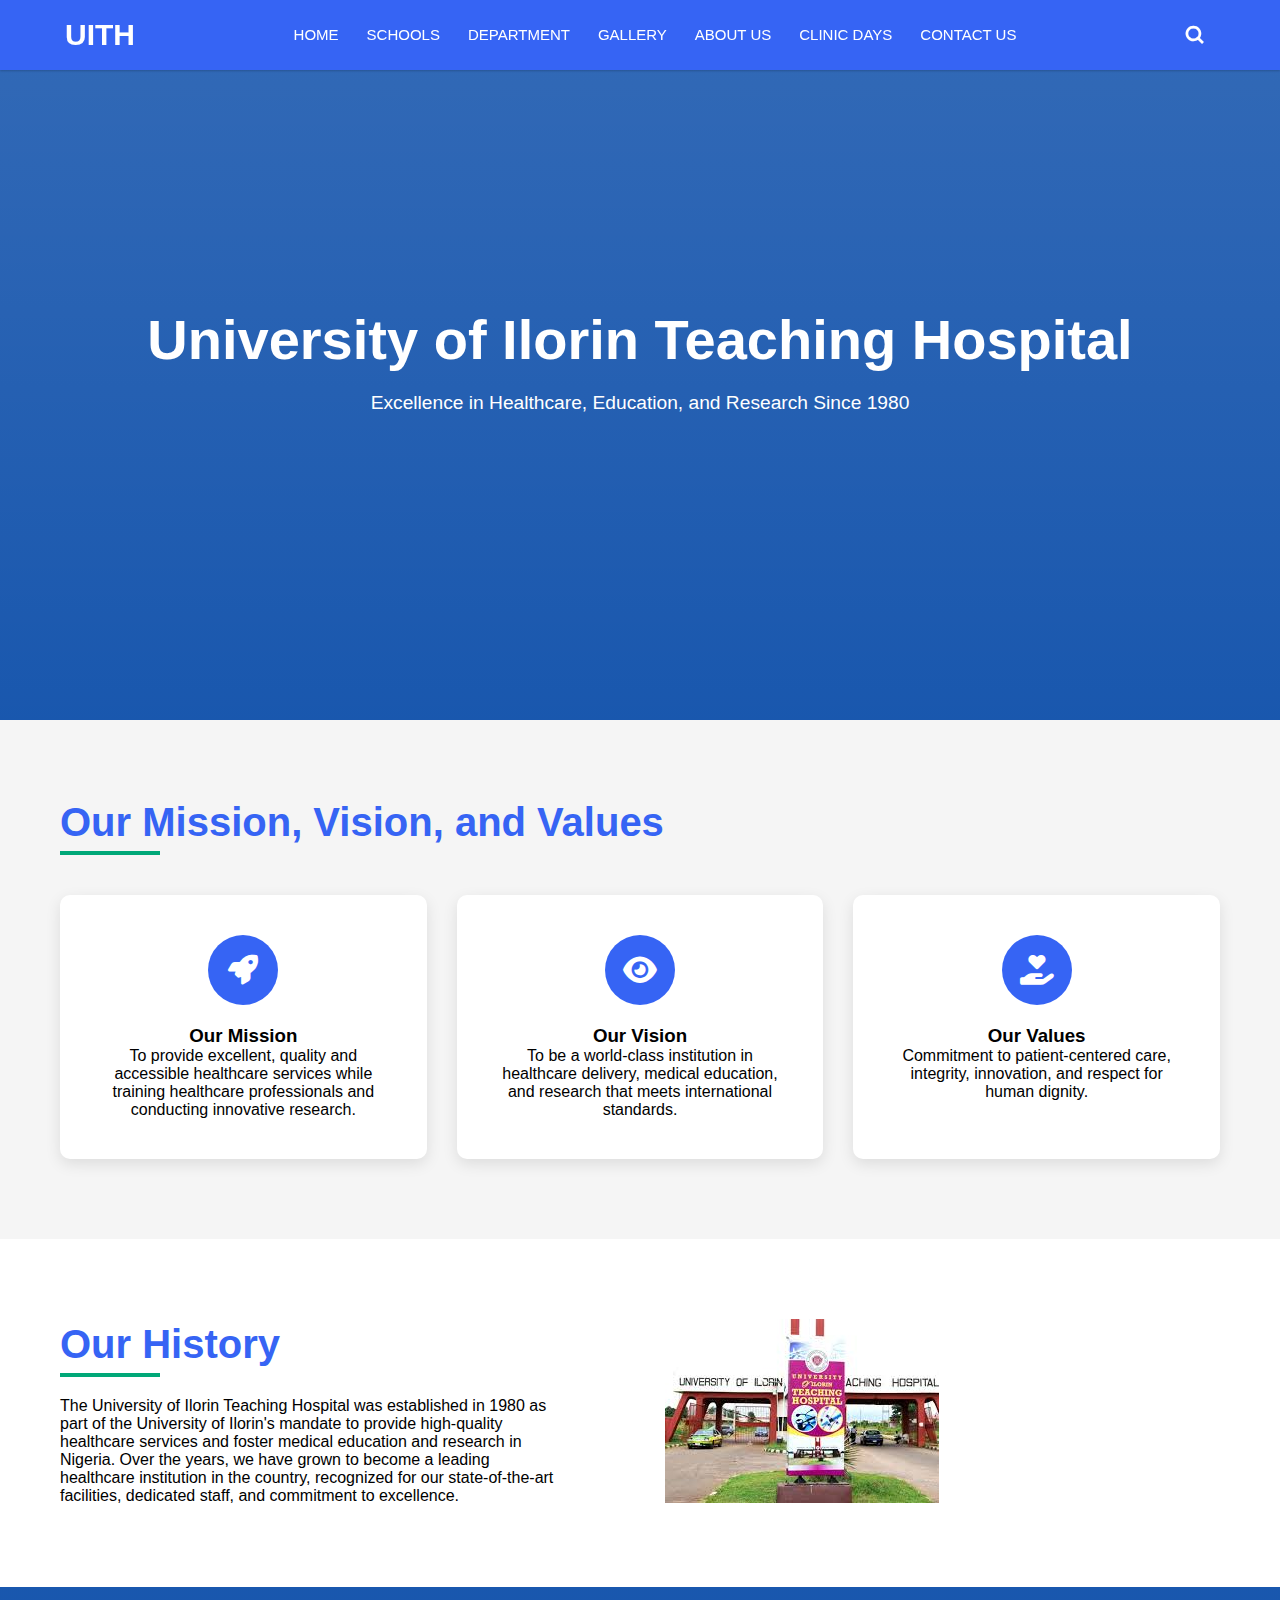
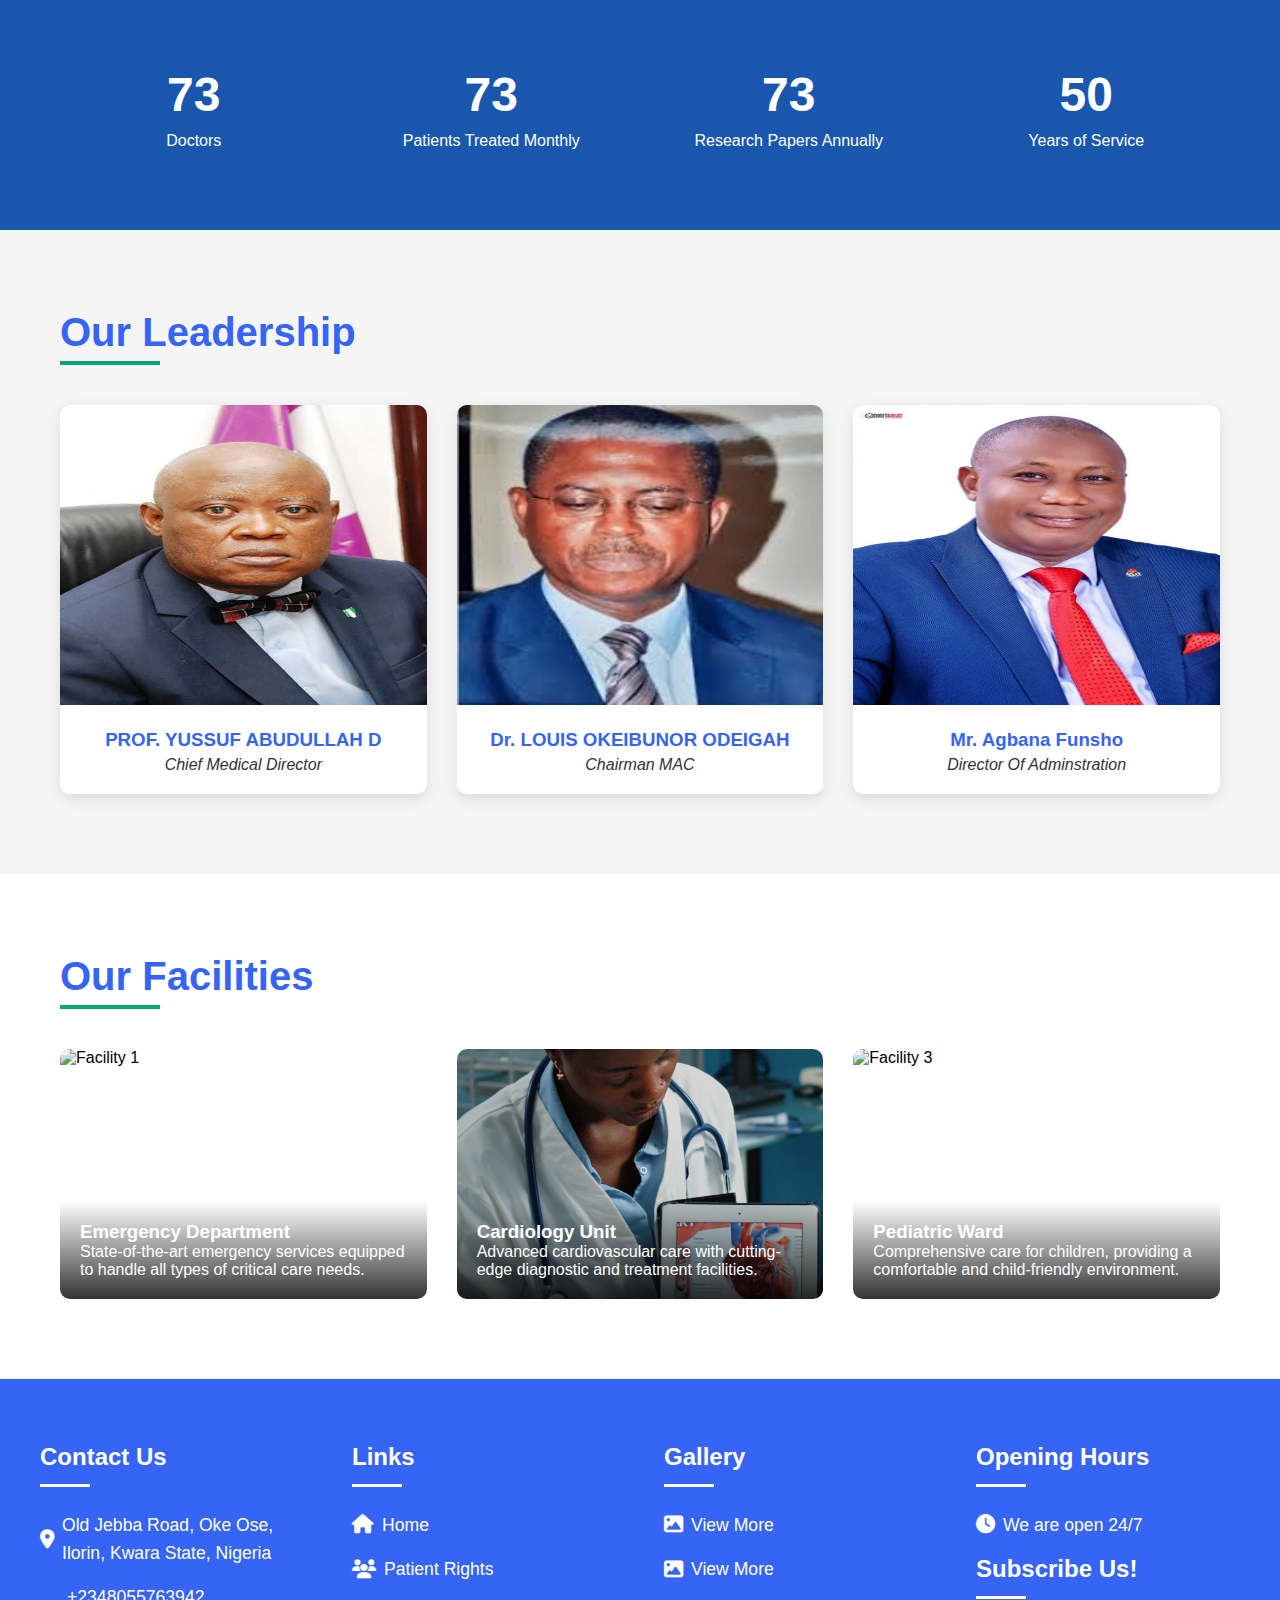
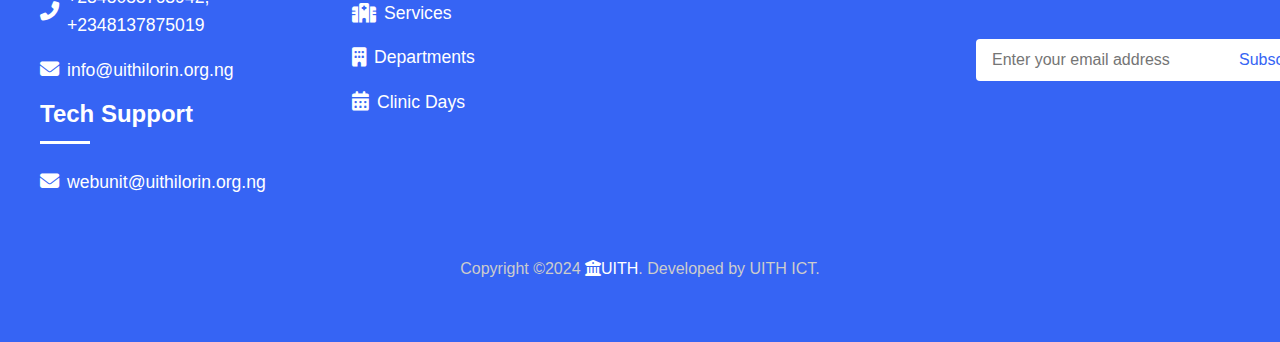
==== aboutus.html @ 9eda9fde "first commit" ====
<!DOCTYPE html>
<html lang="en">
<head>
    <meta charset="UTF-8">
    <meta name="viewport" content="width=device-width, initial-scale=1.0">
    <title>About Us - University of Ilorin Teaching Hospital</title>
    <!-- Font Awesome -->
    <link rel="stylesheet" href="https://cdnjs.cloudflare.com/ajax/libs/font-awesome/6.5.1/css/all.min.css">
    <!-- AOS Library for animations -->
    <link rel="stylesheet" href="https://cdnjs.cloudflare.com/ajax/libs/aos/2.3.4/aos.css">
    <link rel="stylesheet" href="./css/aboutus.css">
    <link href='https://unpkg.com/boxicons@2.0.7/css/boxicons.min.css' rel='stylesheet'>
    <link rel="stylesheet" href="https://cdnjs.cloudflare.com/ajax/libs/font-awesome/5.15.3/css/all.min.css" integrity="sha512-iBBXm8fW90+nuLcSKlbmrPcLa0OT92xO1BIsZ+ywDWZCvqsWgccV3gFoRBv0z+8dLJgyAHIhR35VZc2oM/gI1w==" crossorigin="anonymous" referrerpolicy="no-referrer" />
    <style>
       
    </style>
</head>
<body>
    <nav>
        <div class="navbar">
          <i class='bx bx-menu'></i>
          <div class="logo"><a href="#">UITH</a></div>
          <div class="nav-links">
            <div class="sidebar-logo">
              <span class="logo-name">UITH</span>
              <i class='bx bx-x' ></i>
            </div>
            <ul class="links">
              <li><a href="./index.html">HOME</a></li>
              <li>
                <a href="./schools.html">SCHOOLS</a>
              </li>
              <li>
                <a href="./department.html">DEPARTMENT</a>
              </li>
              <li>
                <a href="./gallery.html">GALLERY</a>
              </li>
              <li><a href="./aboutus.html">ABOUT US</a></li>
              <li><a href="./clinicdays.html">CLINIC DAYS</a></li>
              <li><a href="./contactus.html">CONTACT US</a></li>
            </ul>
          </div>
          <div class="search-box">
            <i class='bx bx-search'></i>
            <div class="input-box">
              <input type="text" placeholder="Search...">
            </div>
          </div>
        </div>
      </nav>
  
    <section class="hero">
        <div class="hero-content">
            <h1 data-aos="fade-up">University of Ilorin Teaching Hospital</h1>
            <p data-aos="fade-up">Excellence in Healthcare, Education, and Research Since 1980</p>
        </div>
    </section>


    <section class="mvv-section">
        <div class="container">
            <h2 class="section-title" >Our Mission, Vision, and Values</h2>
            <div class="mvv-grid">
                <div class="mvv-card">
                    <div class="mvv-icon">
                        <i class="fas fa-rocket"></i>
                    </div>
                    <h3>Our Mission</h3>
                    <p>To provide excellent, quality and accessible healthcare services while training healthcare professionals and conducting innovative research.</p>
                </div>
                <div class="mvv-card">
                    <div class="mvv-icon">
                        <i class="fas fa-eye"></i>
                    </div>
                    <h3>Our Vision</h3>
                    <p>To be a world-class institution in healthcare delivery, medical education, and research that meets international standards.</p>
                </div>
                <div class="mvv-card"  >
                    <div class="mvv-icon">
                        <i class="fas fa-hand-holding-heart"></i>
                    </div>
                    <h3>Our Values</h3>
                    <p>Commitment to patient-centered care, integrity, innovation, and respect for human dignity.</p>
                </div>
            </div>
        </div>
    </section>

   
    <section class="history-section">
        <div class="container">
            <div class="history-content">
                <div class="history-text">
                    <h2 class="section-title">Our History</h2>
                    <p>The University of Ilorin Teaching Hospital was established in 1980 as part of the University of Ilorin's mandate to provide high-quality healthcare services and foster medical education and research in Nigeria. Over the years, we have grown to become a leading healthcare institution in the country, recognized for our state-of-the-art facilities, dedicated staff, and commitment to excellence.</p>
                </div>
                <div class="history-image">
                    <img src="./images/uith.jpeg" alt="Hospital History Image" loading="lazy">
                </div>
            </div>
        </div>
    </section>

 
    <section class="stats-section">
        <div class="container">
            <div class="stats-grid">
                <div class="stat-item" data-aos="fade-up">
                    <h3 class="counter" data-target="500">0</h3>
                    <p>Doctors</p>
                </div>
                <div class="stat-item" data-aos="fade-up" data-aos-delay="200">
                    <h3 class="counter" data-target="2000">0</h3>
                    <p>Patients Treated Monthly</p>
                </div>
                <div class="stat-item" data-aos="fade-up" data-aos-delay="400">
                    <h3 class="counter" data-target="100">0</h3>
                    <p>Research Papers Annually</p>
                </div>
                <div class="stat-item" data-aos="fade-up" data-aos-delay="600">
                    <h3 class="counter" data-target="50">0</h3>
                    <p>Years of Service</p>
                </div>
            </div>
        </div>
    </section>

   
    <section class="leadership-section">
        <div class="container">
            <h2 class="section-title" data-aos="fade-up">Our Leadership</h2>
            <div class="leadership-grid">
                <div class="leader-card" data-aos="fade-up">
                    <div class="leader-image">
                        <img src="./images/DSC_22151.jpg" alt="CMD" loading="lazy">
                    </div>
                    <div class="leader-info">
                        <h3>PROF. YUSSUF ABUDULLAH D</h3>
                        <p>Chief Medical Director</p>
                    </div>
                </div>
                <div class="leader-card" data-aos="fade-up" data-aos-delay="200">
                    <div class="leader-image">
                        <img src="./images/Dr._Louis_Okeibunor_Odeigah.jpeg" alt="DMD" loading="lazy">
                    </div>
                    <div class="leader-info">
                        <h3>Dr. LOUIS OKEIBUNOR ODEIGAH</h3>
                        <p>Chairman MAC</p>
                    </div>
                </div>
                <div class="leader-card" data-aos="fade-up" data-aos-delay="400">
                    <div class="leader-image">
                        <img src="./images/d_a.jpg" alt="Admin" loading="lazy">
                    </div>
                    <div class="leader-info">
                        <h3>Mr. Agbana Funsho</h3>
                        <p>Director Of Adminstration</p>
                    </div>
                </div>
            </div>
        </div>
    </section>

  
    <section class="facilities-section">
        <div class="container">
            <h2 class="section-title" data-aos="fade-up">Our Facilities</h2>
            <div class="facilities-grid">
                <div class="facility-card" data-aos="fade-up">
                    <img src="./images/side-view-man-sitting-ambulance-car.jpg" alt="Facility 1" loading="lazy">
                    <div class="facility-overlay">
                        <h3>Emergency Department</h3>
                        <p>State-of-the-art emergency services equipped to handle all types of critical care needs.</p>
                    </div>
                </div>
                <div class="facility-card" data-aos="fade-up" data-aos-delay="200">
                    <img src="./images/cardiology.jpg" alt="Facility 2" loading="lazy">
                    <div class="facility-overlay">
                        <h3>Cardiology Unit</h3>
                        <p>Advanced cardiovascular care with cutting-edge diagnostic and treatment facilities.</p>
                    </div>
                </div>
                <div class="facility-card" data-aos="fade-up" data-aos-delay="400">
                    <img src="./images/paed.jpg" alt="Facility 3" loading="lazy">
                    <div class="facility-overlay">
                        <h3>Pediatric Ward</h3>
                        <p>Comprehensive care for children, providing a comfortable and child-friendly environment.</p>
                    </div>
                </div>
            </div>
        </div>
    </section>
    <footer class="footer">
        <div class="footer-content">
          <div class="footer-section">
            <h3>Contact Us</h3>
            <p><i class="fas fa-map-marker-alt"></i>Old Jebba Road, Oke Ose, Ilorin, Kwara State, Nigeria</p>
            <p><i class="fas fa-phone-alt"></i>+2348055763942, +2348137875019</p>
            <p><i class="fas fa-envelope"></i>info@uithilorin.org.ng</p>
            <h3>Tech Support</h3>
            <p><i class="fas fa-envelope"></i>webunit@uithilorin.org.ng</p>
          </div>
          <div class="footer-section">
            <h3>Links</h3>
            <ul>
              <li><a href="#"><i class="fas fa-home"></i>Home</a></li>
              <li><a href="#"><i class="fas fa-users"></i>Patient Rights</a></li>
              <li><a href="./ourservices.html"><i class="fas fa-hospital-alt"></i>Services</a></li>
              <li><a href="./department.html"><i class="fas fa-building"></i>Departments</a></li>
              <li><a href="./clinicdays.html"><i class="fas fa-calendar-alt"></i>Clinic Days</a></li>
            </ul>
          </div>
          <div class="footer-section">
            <h3>Gallery</h3>
            <p><i class="fas fa-image"></i>View More</p>
            <p><i class="fas fa-image"></i>View More</p>
          </div>
          <div class="footer-section">
            <h3>Opening Hours</h3>
            <p><i class="fas fa-clock"></i>We are open 24/7</p>
            <h3>Subscribe Us!</h3>
            <div class="subscribe-form">
              <input style="outline: none;" type="email" placeholder="Enter your email address" />
              <button>Subscribe</button>
            </div>
          </div>
        </div>
        <div class="footer-bottom">
          Copyright &copy;2024 <a href="#"><i class="fas fa-university"></i>UITH</a>. Developed by UITH ICT.
        </div>
      </footer>


    <script src="https://cdnjs.cloudflare.com/ajax/libs/aos/2.3.4/aos.js"></script>
    <script>
        AOS.init();
    </script>
    <script src="./script.js"></script>
  
    <script>
        document.querySelectorAll('.counter').forEach(counter => {
            const updateCount = () => {
                const target = +counter.getAttribute('data-target');
                const count = +counter.innerText;
                const increment = target / 3000; 
                if (count < target) {
                    counter.innerText = Math.ceil(count + increment);
                    setTimeout(updateCount, 10);
                } else {
                    counter.innerText = target;
                }
            };
            updateCount();
        });
    </script>
</body>
</html>
---- css/aboutus.css ----
:root {
    --primary: #0045a5;
    --secondary: #00a878;
    --dark: #1a1a1a;
    --light: #ffffff;
    --gray: #f5f5f5;
    --text: #333333;
}
@import url('https://fonts.googleapis.com/css2?family=Poppins:wght@200;300;400;500;600;700&display=swap');
*{
  margin: 0;
  padding: 0;
  box-sizing: border-box;
  font-family: 'Poppins', sans-serif;
}

nav{
    position: fixed;
    top: 0;
    left: 0;
    width: 100%;
    height: 100%;
    height: 70px;
    background: #3664F4;
    box-shadow: 0 1px 2px rgba(0, 0, 0, 0.2);
    z-index: 99;
  }
  nav .navbar{
    height: 100%;
    max-width: 1250px;
    width: 100%;
    display: flex;
    align-items: center;
    justify-content: space-between;
    margin: auto;
  
    padding: 0 50px;
  }
  .navbar .logo a{
    font-size: 30px;
    color: #fff;
    text-decoration: none;
    font-weight: 600;
  }
  nav .navbar .nav-links{
    line-height: 70px;
    height: 100%;
  }
  nav .navbar .links{
    display: flex;
  }
  nav .navbar .links li{
    position: relative;
    display: flex;
    align-items: center;
    justify-content: space-between;
    list-style: none;
    padding: 0 14px;
  }
  nav .navbar .links li a{
    height: 100%;
    text-decoration: none;
    white-space: nowrap;
    color: #fff;
    font-size: 15px;
    font-weight: 500;
  }
  .links li:hover .htmlcss-arrow,
  .links li:hover .js-arrow{
    transform: rotate(180deg);
    }
  
  nav .navbar .links li .arrow{
   
    height: 100%;
    width: 22px;
    line-height: 70px;
    text-align: center;
    display: inline-block;
    color: #fff;
    transition: all 0.3s ease;
  }
  nav .navbar .links li .sub-menu{
    position: absolute;
    top: 70px;
    left: 0;
    line-height: 40px;
    background: #3664F4;
    box-shadow: 0 1px 2px rgba(0, 0, 0, 0.2);
    border-radius: 0 0 4px 4px;
    display: none;
    z-index: 2;
  }
  nav .navbar .links li:hover .htmlCss-sub-menu,
  nav .navbar .links li:hover .js-sub-menu{
    display: block;
  }
  .navbar .links li .sub-menu li{
    padding: 0 22px;
    border-bottom: 1px solid rgba(255,255,255,0.1);
  }
  .navbar .links li .sub-menu a{
    color: #fff;
    font-size: 15px;
    font-weight: 500;
  }
  .navbar .links li .sub-menu .more-arrow{
    line-height: 40px;
  }
  .navbar .links li .htmlCss-more-sub-menu{
    
  }
  .navbar .links li .sub-menu .more-sub-menu{
    position: absolute;
    top: 0;
    left: 100%;
    border-radius: 0 4px 4px 4px;
    z-index: 1;
    display: none;
  }
  .links li .sub-menu .more:hover .more-sub-menu{
    display: block;
  }
  .navbar .search-box{
    position: relative;
     height: 40px;
    width: 40px;
  }
  .navbar .search-box i{
    position: absolute;
    height: 100%;
    width: 100%;
    line-height: 40px;
    text-align: center;
    font-size: 22px;
    color: #fff;
    font-weight: 600;
    cursor: pointer;
    transition: all 0.3s ease;
  }
  .navbar .search-box .input-box{
    position: absolute;
    right: calc(100% - 40px);
    top: 80px;
    height: 60px;
    width: 300px;
    background: #3664F4;
    border-radius: 6px;
    opacity: 0;
    pointer-events: none;
    transition: all 0.4s ease;
  }
  .navbar.showInput .search-box .input-box{
    top: 65px;
    opacity: 1;
    pointer-events: auto;
    background: #3664F4;
  }
  .search-box .input-box::before{
    content: '';
    position: absolute;
    height: 20px;
    width: 20px;
    background: #3664F4;
    right: 10px;
    top: -6px;
    transform: rotate(45deg);
  }
  .search-box .input-box input{
    position: absolute;
    top: 50%;
    left: 50%;
    border-radius: 4px;
    transform: translate(-50%, -50%);
    height: 35px;
    width: 280px;
    outline: none;
    padding: 0 15px;
    font-size: 16px;
    border: none;
  }
  .navbar .nav-links .sidebar-logo{
    display: none;
  }
  .navbar .bx-menu{
    display: none;
  }
  @media (max-width:920px) {
    nav .navbar{
      max-width: 100%;
      padding: 0 25px;
    }
  
    nav .navbar .logo a{
      font-size: 27px;
    }
    nav .navbar .links li{
      padding: 0 10px;
      white-space: nowrap;
    }
    nav .navbar .links li a{
      font-size: 15px;
    }
  }
  @media (max-width:800px){
    nav{
    
    }
    .navbar .bx-menu{
      display: block;
    }
    nav .navbar .nav-links{
      position: fixed;
      top: 0;
      left: -100%;
      display: block;
      max-width: 270px;
      width: 100%;
      background:  #3664F4;
      line-height: 40px;
      padding: 20px;
      box-shadow: 0 5px 10px rgba(0, 0, 0, 0.2);
      transition: all 0.5s ease;
      z-index: 1000;
    }
    .navbar .nav-links .sidebar-logo{
      display: flex;
      align-items: center;
      justify-content: space-between;
    }
    .sidebar-logo .logo-name{
      font-size: 25px;
      color: #fff;
    }
      .sidebar-logo  i,
      .navbar .bx-menu{
        font-size: 25px;
        color: #fff;
      }
    nav .navbar .links{
      display: block;
      margin-top: 20px;
    }
    nav .navbar .links li .arrow{
      line-height: 40px;
    }
  nav .navbar .links li{
      display: block;
    }
  nav .navbar .links li .sub-menu{
    position: relative;
    top: 0;
    box-shadow: none;
    display: none;
  }
  nav .navbar .links li .sub-menu li{
    border-bottom: none;
  
  }
  .navbar .links li .sub-menu .more-sub-menu{
    display: none;
    position: relative;
    left: 0;
  }
  .navbar .links li .sub-menu .more-sub-menu li{
    display: flex;
    align-items: center;
    justify-content: space-between;
  }
  .links li:hover .htmlcss-arrow,
  .links li:hover .js-arrow{
    transform: rotate(0deg);
    }
    .navbar .links li .sub-menu .more-sub-menu{
      display: none;
    }
    .navbar .links li .sub-menu .more span{
      
      display: flex;
      align-items: center;
      
    }
  
    .links li .sub-menu .more:hover .more-sub-menu{
      display: none;
    }
    nav .navbar .links li:hover .htmlCss-sub-menu,
    nav .navbar .links li:hover .js-sub-menu{
      display: none;
    }
  .navbar .nav-links.show1 .links .htmlCss-sub-menu,
    .navbar .nav-links.show3 .links .js-sub-menu,
    .navbar .nav-links.show2 .links .more .more-sub-menu{
        display: block;
      }
      .navbar .nav-links.show1 .links .htmlcss-arrow,
      .navbar .nav-links.show3 .links .js-arrow{
          transform: rotate(180deg);
  }
      .navbar .nav-links.show2 .links .more-arrow{
        transform: rotate(90deg);
      }
  }
  @media (max-width:370px){
    nav .navbar .nav-links{
    max-width: 100%;
  } 
  }
  :root {
    --primary: #3664F4;
    --primary-dark: #85aaf5;
    --primary-light: #4b7af5;
    --accent: #f4a536;
    --gradient-overlay: linear-gradient(
        135deg, 
        rgba(250, 251, 253, 0.95), 
        rgba(54, 100, 244, 0.85),
        rgba(75, 122, 245, 0.75)
    );
  }
.hero {
    position: relative;
    height: 80vh;
    background: linear-gradient(rgba(0, 69, 165, 0.8), rgba(0, 69, 165, 0.9)),
                url('/api/placeholder/1920/1080') center/cover;
    display: flex;
    align-items: center;
    justify-content: center;
    text-align: center;
    color: var(--light);
    padding: 0 20px;
}

.hero-content h1 {
    font-size: 3.5rem;
    margin-bottom: 20px;
    font-weight: 700;
}

.hero-content p {
    font-size: 1.2rem;
    max-width: 800px;
    margin: 0 auto;
}

/* Mission Vision Values Section */
.mvv-section {
    padding: 80px 0;
    background: var(--gray);
}

.container {
    max-width: 1200px;
    margin: 0 auto;
    padding: 0 20px;
}

.mvv-grid {
    display: grid;
    grid-template-columns: repeat(3, 1fr);
    gap: 30px;
    margin-top: 50px;
}

.mvv-card {
    background: var(--light);
    padding: 40px;
    border-radius: 10px;
    box-shadow: 0 5px 15px rgba(0,0,0,0.1);
    text-align: center;
    transition: transform 0.3s ease;
}

.mvv-card:hover {
    transform: translateY(-10px);
}

.mvv-icon {
    width: 70px;
    height: 70px;
    background: var(--primary);
    border-radius: 50%;
    display: flex;
    align-items: center;
    justify-content: center;
    margin: 0 auto 20px;
}

.mvv-icon i {
    color: var(--light);
    font-size: 30px;
}

/* History Section */
.history-section {
    padding: 80px 0;
}

.history-content {
    display: grid;
    grid-template-columns: 1fr 1fr;
    gap: 50px;
    align-items: center;
}

.history-text {
    padding-right: 50px;
}

.section-title {
    color: var(--primary);
    font-size: 2.5rem;
    margin-bottom: 30px;
    position: relative;
}

.section-title::after {
    content: '';
    position: absolute;
    left: 0;
    bottom: -10px;
    width: 100px;
    height: 4px;
    background: var(--secondary);
}

/* Stats Section */
.stats-section {
    padding: 80px 0;
    background: linear-gradient(rgba(0, 69, 165, 0.9), rgba(0, 69, 165, 0.9)),
                url('/api/placeholder/1920/1080') center/cover fixed;
    color: var(--light);
}

.stats-grid {
    display: grid;
    grid-template-columns: repeat(4, 1fr);
    gap: 30px;
    text-align: center;
}

.stat-item h3 {
    font-size: 3rem;
    margin-bottom: 10px;
}

/* Leadership Section */
.leadership-section {
    padding: 80px 0;
    background: var(--gray);
}

.leadership-grid {
    display: grid;
    grid-template-columns: repeat(3, 1fr);
    gap: 30px;
    margin-top: 50px;
}

.leader-card {
    background: var(--light);
    border-radius: 10px;
    overflow: hidden;
    box-shadow: 0 5px 15px rgba(0,0,0,0.1);
}

.leader-image img {
    width: 370px;
    height: 300px;
    background: #ddd;
}

.leader-info {
    padding: 20px;
    text-align: center;
}

.leader-info h3 {
    color: var(--primary);
    margin-bottom: 5px;
}

.leader-info p {
    color: var(--text);
    font-style: italic;
}

/* Facilities Section */
.facilities-section {
    padding: 80px 0;
}

.facilities-grid {
    display: grid;
    grid-template-columns: repeat(3, 1fr);
    gap: 30px;
    margin-top: 50px;
}

.facility-card {
    position: relative;
    height: 250px;
    border-radius: 10px;
    overflow: hidden;
}

.facility-card img {
    width: 100%;
    height: 100%;
    object-fit: cover;
}

.facility-overlay {
    position: absolute;
    bottom: 0;
    left: 0;
    right: 0;
    background: linear-gradient(transparent, rgba(0,0,0,0.8));
    padding: 20px;
    color: var(--light);
}

/* Responsive Design */
@media (max-width: 1024px) {
    .mvv-grid,
    .stats-grid,
    .leadership-grid,
    .facilities-grid {
        grid-template-columns: repeat(2, 1fr);
    }
}

@media (max-width: 768px) {
    .hero-content h1 {
        font-size: 2.5rem;
    }

    .history-content {
        grid-template-columns: 1fr;
    }

    .history-text {
        padding-right: 0;
    }

    .stats-grid {
        grid-template-columns: repeat(2, 1fr);
    }
}

@media (max-width: 480px) {
    .mvv-grid,
    .leadership-grid,
    .facilities-grid {
        grid-template-columns: 1fr;
    }

    .hero-content h1 {
        font-size: 2rem;
    }

    .section-title {
        font-size: 2rem;
    }
}

.footer {
    background-color: #3664F4;
    color: #fff;
    padding: 4rem 2rem;
  }
  
  .footer-content {
    max-width: 1200px;
    margin: 0 auto;
    display: grid;
    grid-template-columns: repeat(auto-fit, minmax(250px, 1fr));
    gap: 3rem;
  }
  
  .footer-section {
    display: flex;
    flex-direction: column;
    align-items: flex-start;
  }
  
  .footer-section h3 {
    font-size: 1.5rem;
    margin-bottom: 1.5rem;
    position: relative;
    padding-bottom: 1rem;
  }
  
  .footer-section h3::after {
    content: "";
    position: absolute;
    left: 0;
    bottom: 0;
    width: 50px;
    height: 3px;
    background-color: #fff;
  }
  
  .footer-section p,
  .footer-section ul li {
    font-size: 1.1rem;
    line-height: 1.6;
    margin-bottom: 1rem;
    display: flex;
    align-items: center;
  }
  
  .footer-section p i,
  .footer-section ul li i {
    margin-right: 0.5rem;
    font-size: 1.2rem;
  }
  
  .footer-section ul {
    list-style-type: none;
  }
  
  .footer-section a {
    color: #fff;
    text-decoration: none;
    transition: color 0.3s;
    display: flex;
    align-items: center;
  }
  
  .footer-section a i {
    margin-right: 0.5rem;
    font-size: 1.2rem;
  }
  
  .footer-section a:hover {
    color: #ddd;
  }
  
  .footer-section .subscribe-form {
    display: flex;
    align-items: center;
    width: 100%;
    margin-top: 1rem;
  }
  
  .footer-section .subscribe-form input {
    flex: 1;
    padding: 0.75rem 1rem;
    font-size: 1rem;
    border: none;
    border-radius: 0.25rem 0 0 0.25rem;
  }
  
  .footer-section .subscribe-form button {
    padding: 0.75rem 1.5rem;
    font-size: 1rem;
    background-color: #fff;
    color: #3664F4;
    border: none;
    border-radius: 0 0.25rem 0.25rem 0;
    cursor: pointer;
    transition: background-color 0.3s, color 0.3s;
  }
  
  .footer-section .subscribe-form button:hover {
    background-color: #ddd;
  }
  
  .footer-bottom {
    margin-top: 3rem;
    text-align: center;
    font-size: 1rem;
    color: #ccc;
  }
  
  .footer-bottom a {
    color: #fff;
    text-decoration: none;
    transition: color 0.3s;
  }
  
  .footer-bottom a:hover {
    color: #ddd;
  }
  
  @media (max-width: 768px) {
    .footer-section .subscribe-form {
      flex-direction: column;
      align-items: stretch;
    }
    .footer-section .subscribe-form input {
      margin-bottom: 0.5rem;
      border-radius: 0.25rem;
    }
    .footer-section .subscribe-form button {
      border-radius: 0.25rem;
    }
  
  }
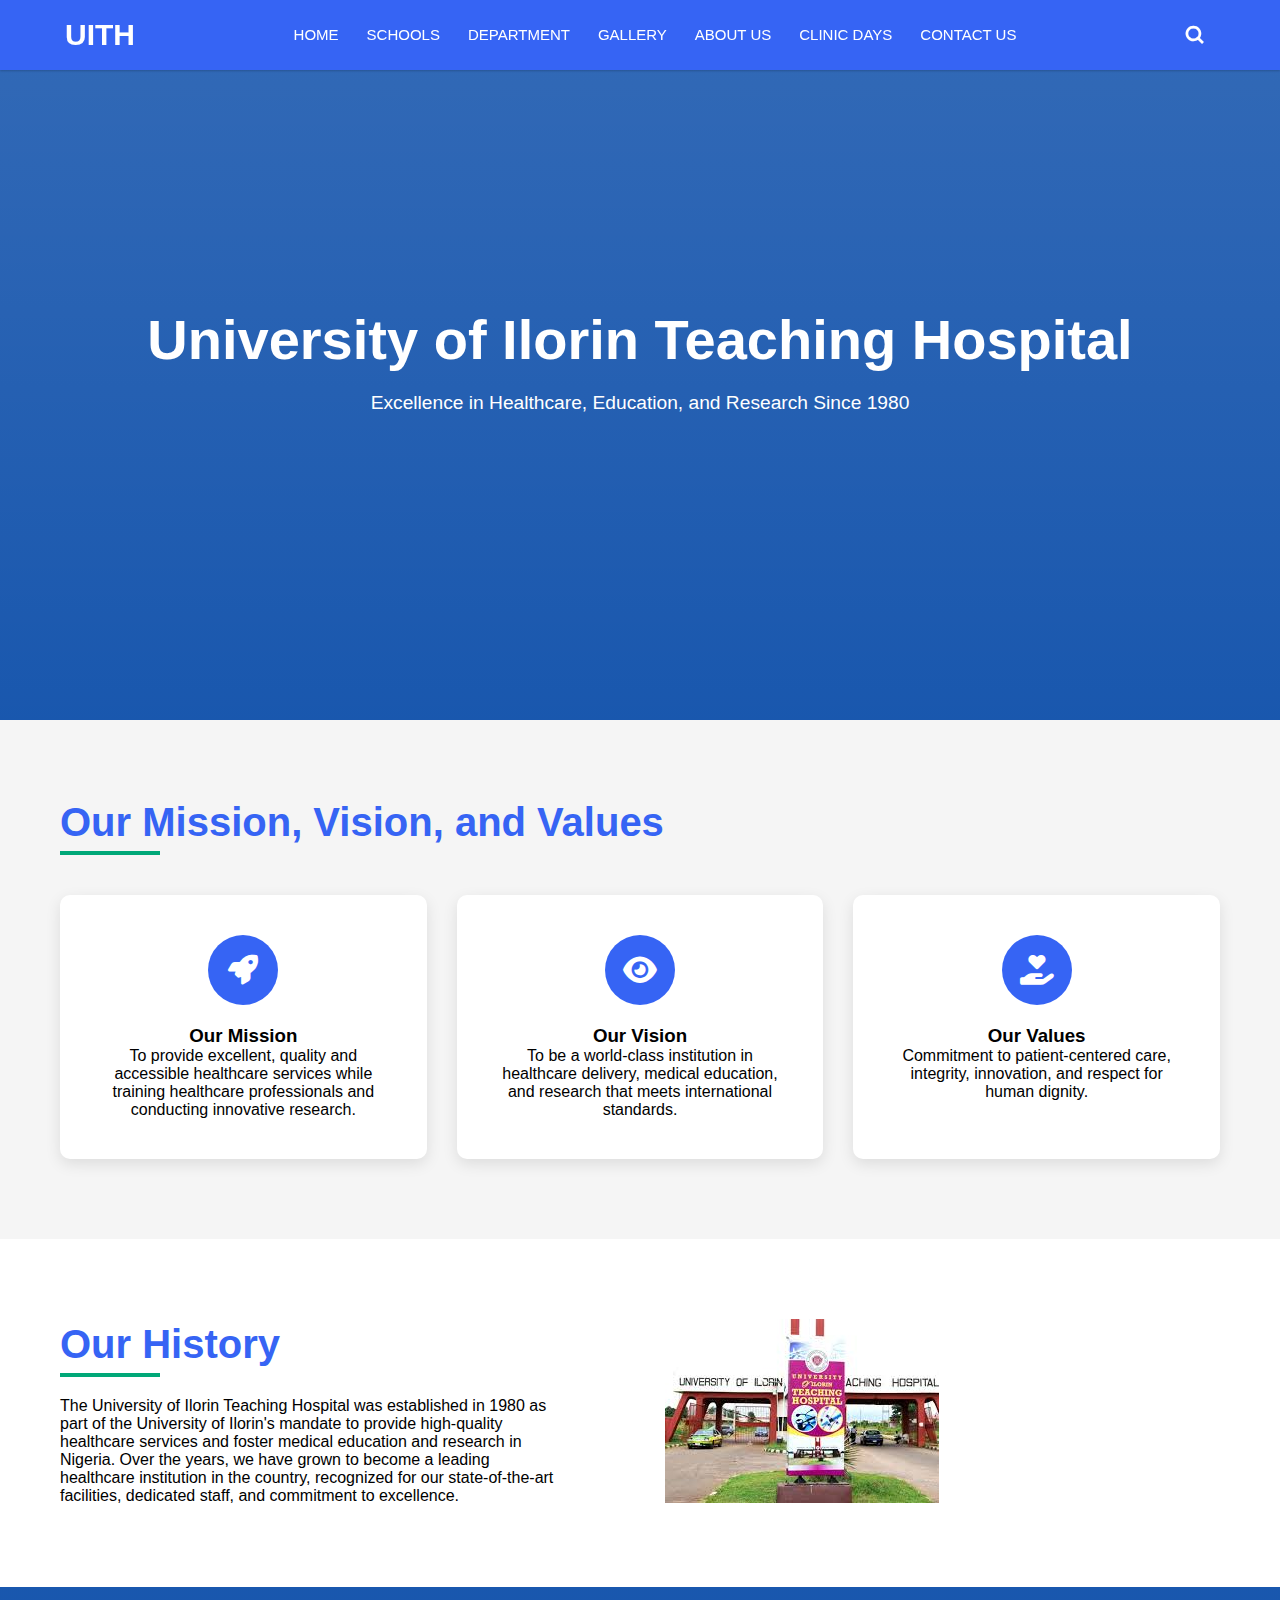
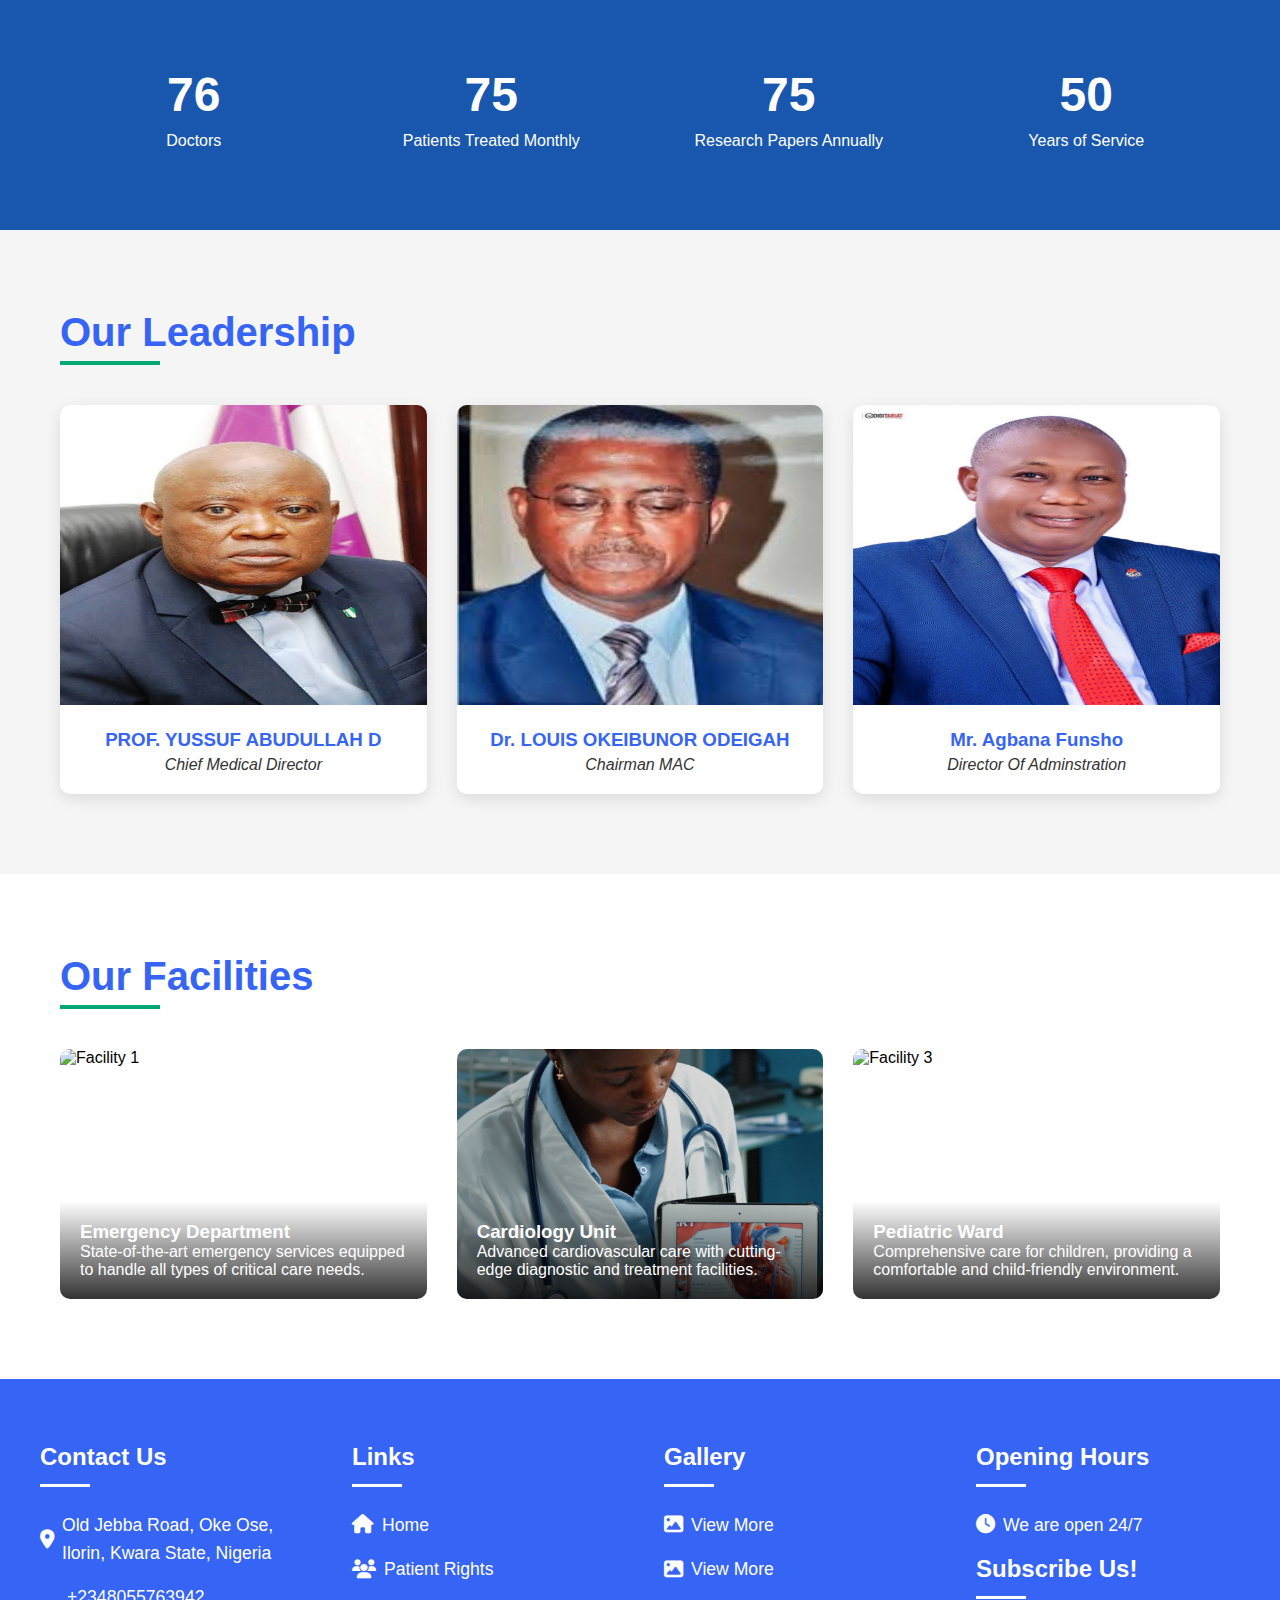
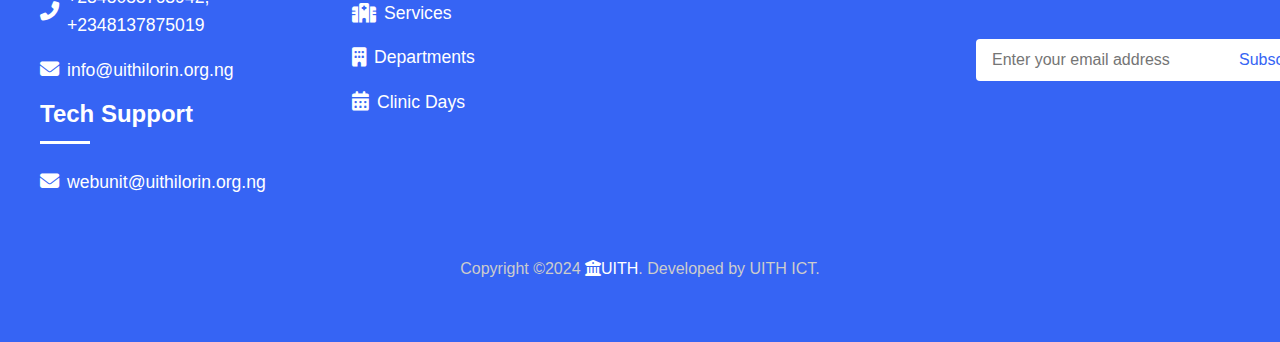
==== commit cbb7566a: "pop up" ====
--- a/aboutus.html
+++ b/aboutus.html
@@ -204,8 +204,8 @@
           <div class="footer-section">
             <h3>Links</h3>
             <ul>
-              <li><a href="#"><i class="fas fa-home"></i>Home</a></li>
-              <li><a href="#"><i class="fas fa-users"></i>Patient Rights</a></li>
+              <li><a href="./index.html"><i class="fas fa-home"></i>Home</a></li>
+              <li><a href="./patientright.html"><i class="fas fa-users"></i>Patient Rights</a></li>
               <li><a href="./ourservices.html"><i class="fas fa-hospital-alt"></i>Services</a></li>
               <li><a href="./department.html"><i class="fas fa-building"></i>Departments</a></li>
               <li><a href="./clinicdays.html"><i class="fas fa-calendar-alt"></i>Clinic Days</a></li>
